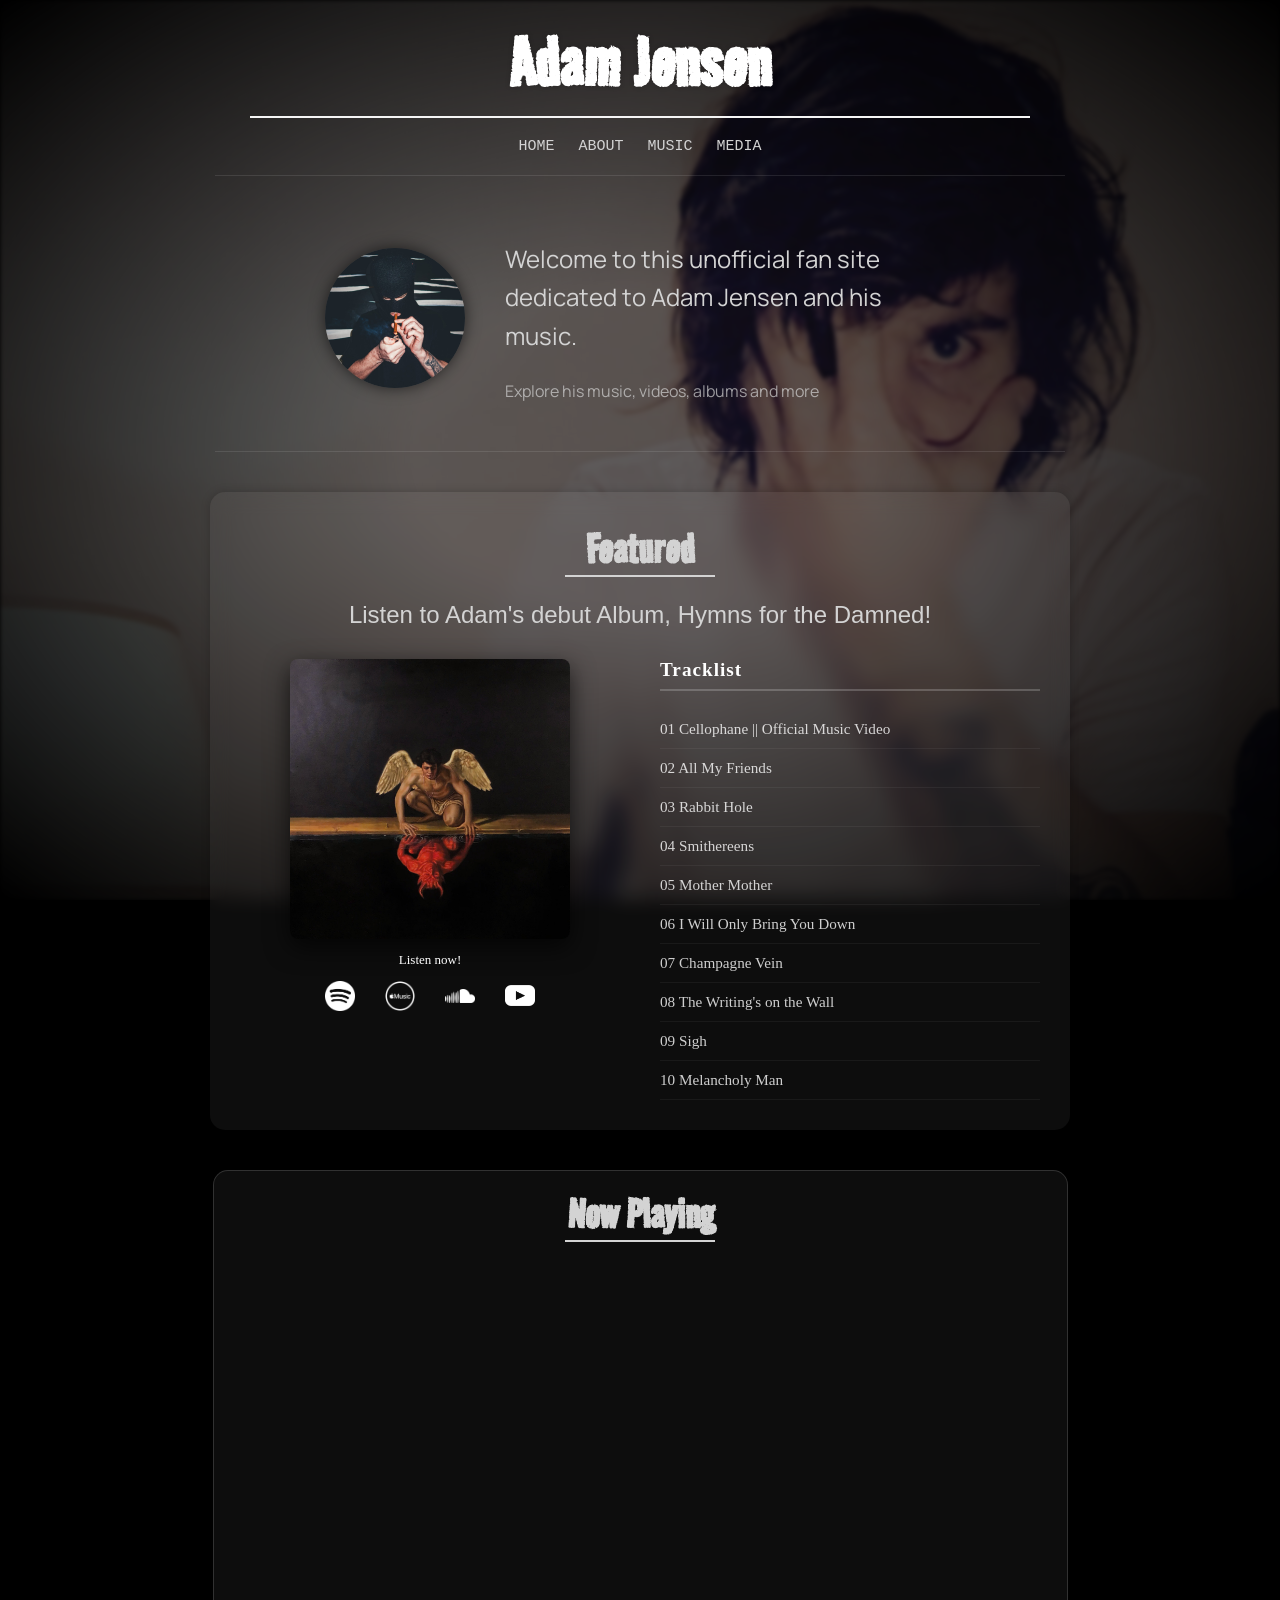
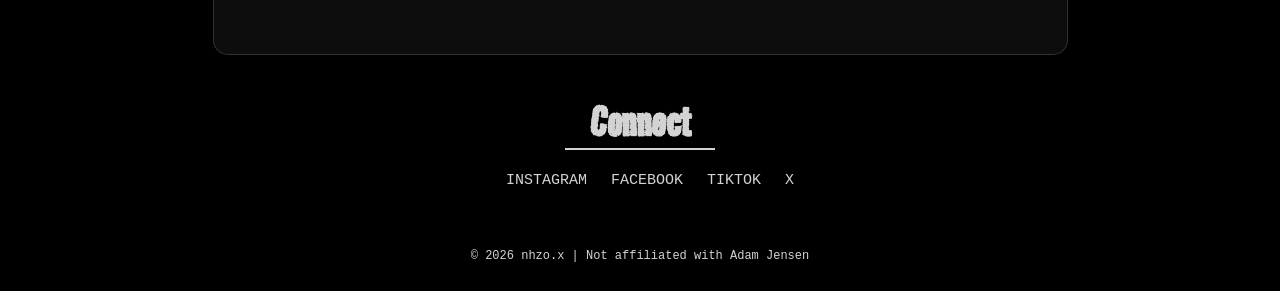
==== index.html @ c6475048 "Added files" ====
<!DOCTYPE html>
<html lang="en">
<head>
    <meta charset="UTF-8">
    <meta name="viewport" content="width=device-width, initial-scale=1.0">
    <link rel="stylesheet" href="style.css">
    <title>Adam Jensen Fan Site</title>
    <link rel="preconnect" href="https://fonts.googleapis.com">
    <link rel="preconnect" href="https://fonts.gstatic.com" crossorigin>
    <link rel="preconnect" href="https://fonts.googleapis.com">
    <link rel="preconnect" href="https://fonts.gstatic.com" crossorigin>
    <link href="https://fonts.googleapis.com/css2?family=Road+Rage&family=Ruslan+Display&display=swap" rel="stylesheet">
    <link rel="preconnect" href="https://fonts.googleapis.com">
<link rel="preconnect" href="https://fonts.gstatic.com" crossorigin>
<link href="https://fonts.googleapis.com/css2?family=Manrope:wght@200..800&display=swap" rel="stylesheet">
    <link href="https://fonts.googleapis.com/css2?family=Ruslan+Display&display=swap" rel="stylesheet">
</head>
<body>
<header>    
    <h1>Adam Jensen</h1>
    <nav class="navbar">
        <a href="index.html">Home</a>
        <a href="about.html">About</a>
        <a href="music.html">Music</a>
        <a href="media.html">Media</a>
    </nav>
</header>
    <main>
    <div class="intro">
        <img class="adam-photo" src="images/adam1.jpg" alt="Adam Jensen photo">
    <div class="intro-text">
        <p>
            Welcome to this unofficial fan site dedicated to Adam Jensen and his music. 
        </p>

        <p class="intro-subtext">
            Explore his music, videos, albums and more
        </p>
    </div>
</div>
<div class="featured-card">
    <h2>Featured</h2>
    <p class="p2">Listen to Adam's debut Album, Hymns for the Damned!</p>

<div class="featured-content">

<div class="album-side">
    <img class="album-art" src="images/hymns.jpg" alt="Hymns for the Damned album cover">
    <p class="listennow">Listen now!</p>
   
    <div class="music-links">
    <a href="https://open.spotify.com/album/3aClULjx6G8hOOFWeFLoTm?si=HV5agtiITLGuj8OYUqo5Ig" target="_blank">
    <img class="music-logo" src="images/spotify2.png" alt ="Spotify Logo">
    </a>

    <a href="https://music.apple.com/us/album/hymns-for-the-damned/6776114050" target="_blank">
    <img class="music-logo" src="images/applemusic.png" alt="Apple Music Logo">
    </a>
    
    <a href="https://soundcloud.com/adamjensenmusic" target="_blank">
    <img class="music-logo" src="images/soundcloud2.png" alt="Soundcloud Logo">
    </a>

    <a href="https://music.youtube.com/playlist?list=OLAK5uy_mUp16WZxnqK_h0hLsiJYPyvpOKUrpU5dE&si=EXoU0KCB60f0h0ut" target="_blank">
    <img class="music-logo" src="images/youtube.png" alt="Youtube Logo">
    </a>

    </div>
</div>
<div class="tracklist-side">
  <h3>Tracklist</h3>
  <ul>
    <li><a href="https://youtu.be/n_QyfhgjbK0?si=3kE_--AIWJT-lOQq" target="_blank"><span>01</span> Cellophane || Official Music Video</li>
    </a>
    <li><a href="https://youtu.be/AW9W5wew8Sk?si=8-zfiwZDpwtzHOYn" target="_blank"><span>02</span> All My Friends</li>
    </a>
    <li><a href="https://youtu.be/8MBj3FTMQGk?si=XBCWL35Zf_4OKF92" target="_blank"><span>03</span> Rabbit Hole</li>
    </a>
    <li><a href="https://youtu.be/mT45KDasaQM?si=A6cXVkbgGp8rYwOl" target="_blank"><span>04</span> Smithereens</li>
    </a>
    <li><a href="https://youtu.be/U_qi3dRKEWI?si=QEtc0p96qcabrq0o" target="_blank"><span>05</span> Mother Mother</li>
    </a>
    <li><a href="https://youtu.be/5sDzp5dxo1A?si=MTmLthfs2V3LyWMG" target="_blank"><span>06</span> I Will Only Bring You Down</li>
    </a>
    <li><a href="https://youtu.be/J5u0_9enmqQ?si=SkBNKDS-Q2_aAAmT" target="_blank"><span>07</span> Champagne Vein</li>
    </a>
    <li><a href="https://youtu.be/c4gdnq_dLOY?si=HgFpd29laGE7JM7B" target="_blank"><span>08</span> The Writing's on the Wall</li>
    </a>
    <li><a href="https://youtu.be/vaTIaafTSdE?si=6TP3U8NJbNMwwZgx" target="_blank"><span>09</span> Sigh</li>
    </a>
    <li><a href="https://youtu.be/r59V5uLX9Zk?si=vp4nY9DW3jEj6Jly" target="_blank"><span>10</span> Melancholy Man</li>
    </a>
  </ul>
</div>

</div>
</div>
</div>

      
<section class="now-playing">
    <h2 class="playing-now">Now Playing</h2>
  

   <iframe class="playing" data-testid="embed-iframe" style="border-radius:12px" src="https://open.spotify.com/embed/track/28rFc4JW2WFunEImMr0ZRo?utm_source=generator&theme=0&si=cfa9dab16a724830" width="100%" height="352" frameBorder="0" allowfullscreen="" allow="autoplay; clipboard-write; encrypted-media; fullscreen; picture-in-picture" loading="lazy"></iframe>

</section>
    <h4>Connect</h4> 
    <div class="contact-links">
    <a href="https://www.instagram.com/adamjensenmusic/" target="_blank">Instagram</a>    
    <a href="https://www.facebook.com/AdamJensenMusic/" target="_blank">Facebook</a>    
    <a href="https://www.tiktok.com/@AdamJensenMusic" target="_blank">TikTok</a>    
    <a href="https://x.com/adamjensenmusic" targt="_blank">X</a>
    </div>
    </main>

<footer>&copy; 2026 nhzo.x | Not affiliated with Adam Jensen</footer>
</body>
</html>
---- style.css ----
/* --- ANIMATION DEFINITION --- */
@keyframes quickFade {
  from {
    opacity: 0;
  }
  to {
    opacity: 1;
  }
}

/* --- MASTER PAGE HEADER --- */

h1 {
  text-align: center;
  font-weight: bold;
  color: white;
  border-bottom: 2px solid whitesmoke;

  width: 780px;
  margin: 0 auto;

  padding-top: 10px;
  padding-bottom: 10px;

  white-space: nowrap;

  text-shadow: 0px 0px 5px rgba(0, 0, 0, 0.2);

  font-family: 'Road Rage', sans-serif;
  font-size: 500%;
}


body {
  background-color: black;
}

body::before {
  content: "";
  position: fixed;
  inset: 0;
  filter: blur(2px);
  background-image: url("images/adamjensen3.jpg");
  background-size: cover;
  background-position: center 50%;
  background-repeat: no-repeat;
  opacity: 0.4;
  -webkit-mask-image: radial-gradient(ellipse at center, black 25%, transparent 100%);
  mask-image: radial-gradient(ellipse at center, black 25%, transparent 100%);
  z-index: -1;
}

/* --- THE MASTER ANIMATION LOOP (FIXED: Added contact links here!) --- */
 .intro, .featured-card, h4, .contact-links, footer {
  opacity: 0;
  animation: quickFade 0.6s ease-in forwards !important;
}

/* Precise Staggered Delays */
.intro { animation-delay: 0.4s; }
.featured-card { animation-delay: 0.6s; }
h4 { animation-delay: 0.8s; }
.contact-links { animation-delay: 1.0s; }
footer{
    animation-delay: 1.2s;
}

/* --- MASTER NAVIGATION --- */

.navbar {
  text-align: center;

  padding-top: 10px;
  padding-bottom: 10px;

  max-width: 850px;

  margin: 0 auto 20px auto;

  border-bottom: 1px solid rgba(255, 255, 255, 0.1);
}


.navbar a {
  font-size: 15px;

  margin: 10px;

  color: lightgray;

  text-transform: uppercase;
  text-decoration: none;

  font-family: 'Courier New', Courier, monospace;

  font-weight: lighter;

  display: inline-block;

  transition:
    color 0.2s ease,
    transform 0.2s ease;
}


.navbar a:hover {
  color: blue;

  transform: scale(1.1);
}

.featured-card {
  background-color: rgba(255, 255, 255, 0.05);
  backdrop-filter: blur(10px);
  -webkit-backdrop-filter: blur(10px);
  padding: 30px;
  max-width: 800px;
  margin: auto;
  border-radius: 15px;
  box-shadow: 0px 0px 10px rgba(0, 0, 0, 0.2);
}

.featured-content {
  display: grid;
  grid-template-columns: 1fr 1fr;
  gap: 40px;
  margin-top: 30px;
  align-items: start;
}

.album-side {
  display: flex;
  flex-direction: column;
  align-items: center;
}

.album-art {
  width: 100%;
  max-width: 280px;
  border-radius: 8px;
  box-shadow: 0px 8px 24px rgba(0, 0, 0, 0.7);
  transition: transform 0.3s ease;
}

/* --- SECTOR GRAPHICS --- */
.music-links {
  display: flex;
  gap: 30px;
  align-items: center;
  justify-content: center;
}

.music-logo {
  width: 30px;
  height: auto;
  transition: transform 0.3s ease;
}

.music-logo:hover {
  transform: scale(1.2);
}

/* --- TRACKLIST SYSTEM --- */
.tracklist-side {
  text-align: left;
}

.tracklist-side h3 {
  margin-top: 0;
  border-bottom: 2px solid rgba(255, 255, 255, 0.2);
  padding-bottom: 8px;
  font-size: 1.2rem;
  letter-spacing: 1px;
  color: white;
}

.tracklist-side ul {
  list-style: none;
  padding: 0;
  margin: 0;
}

.tracklist-side li {
  font-size: 0.95rem;
  color: rgba(255, 255, 255, 0.8);
  border-bottom: 1px solid rgba(255, 255, 255, 0.05);
  transition: color 0.2s ease, padding-left 0.2s ease;
}

.tracklist-side li a {
  text-decoration: none;
  color: inherit;
  display: block;
  padding: 10px 0;
}

.tracklist-side li:hover {
  color: darkblue;
  padding-left: 5px;
  background: rgba(255, 255, 255, 0.02);
}

.tracklist-side li:last-child {
  border-bottom: none;
}

/* --- COMPONENT HEADERS --- */
h2 {
  color: lightgrey;
  text-align: center;
  font-size: 300%;
  font-family: 'Road Rage', sans-serif;
  font-weight: bolder;
  border-bottom: 2px solid lightgray;
  width: 150px;
  margin: 0 auto;
}

h4 {
  color: lightgrey;
  text-align: center;
  font-size: 300%;
  font-family: 'Road Rage', sans-serif;
  font-weight: bolder;
  border-bottom: 2px solid lightgray;
  width: 150px;
  margin: 40px auto 0 auto; /* Keeps layout spacing uniform */
}

.p2 {
  text-align: center;
  font-family: 'Trebuchet MS', Arial, sans-serif;
  color: lightgray;
  font-size: 150%;
}

.listennow {
  text-align: center;
  color: white;
  font-size: small;
}

/* --- INTRO REGION --- */
.intro {
  display: flex;
  align-items: center;
  justify-content: center;
  gap: 40px;
  margin: 40px auto;
  max-width: 850px;
  border-bottom: 1px solid rgba(255,255,255,0.1);
  padding-bottom: 30px;
}

.adam-photo {
  width: 140px;
  height: 140px;
  border-radius: 50%;
  object-fit: cover;
  flex-shrink: 0;
  box-shadow: 0px 0px 15px rgba(0,0,0,0.6);
}

.intro-text {
  color: lightgrey;
  text-align: left;
  font-size: 1.5rem;
  line-height: 1.6;
  font-family: manrope;
  max-width: 450px;
}

.intro-text h3{
  color: white;
  font-family: manrope;
  font-size: 250%;
  margin: 0 0 10px 0;
}

.intro-subtext{
  font-size: 1rem;
  opacity: 0.7;
}

.now-playing{
  max-width: 855px;
  
  margin: 40px auto;

  box-sizing: border-box;

  background-color: rgba(255, 255, 255, 0.05);

  backdrop-filter: blur(10px);

  -webkit-backdrop-filter: blur(10px);

  padding: 16px 20px;

  border: 1px solid rgba(255, 255, 255, 0.15);

  border-radius: 15px;

  box-shadow: 0px 0px 10px rgba(0, 0, 0, 0.2);

}

.now-playing iframe{
  margin: 20px auto;
  max-width: 800px;
}

/* --- FOOTER OVERLAY INTERACTIVE CONNECT REGION --- */
/* 1. MASTER ANIMATION GROUP: Keep the CONTAINER box in the fade loop */
.intro, .featured-card, h4, .now-playing, .contact-links {
  opacity: 0;
  animation: quickFade 0.6s ease-in forwards; /* REMOVED !important from here */
}

/* 2. THE CONTAINER BOX STYLING */
.contact-links { 
  text-align: center; 
  margin-top: 20px; 
  margin-bottom: 30px;
  color: lightgrey; 
}

/* 3. THE LINKS INSIDE THE BOX */
.contact-links a { 
  font-family: 'Courier New', Courier, monospace; 
  font-size: 15px; 
  color: lightgray; 
  text-decoration: none; 
  text-transform: uppercase; 
  display: inline-block; 
  margin-left: 20px;
  
  /* Clear time units are set here without animation conflicts */
  transition: color 0.2s ease, transform 0.2s ease; 
}

/* 4. THE HOVER EVENT */
.contact-links a:hover { 
  color: blue; 
  transform: scale(1.1); /* NO !important needed anymore */
}

footer{
    text-align: center;
    font-family: 'Courier New', Courier, monospace;
    font-size: 12px;
    color: lightgrey;
    margin-top: 60px;
    padding-bottom: 20px;
}

/* --- MOBILE BREAKPOINTS --- */
@media (max-width: 768px) {

  h1 {
    width: 90%;
    font-size: 400%;
    white-space: normal;
  }

  .navbar {
    display: flex;
    justify-content: center;
    flex-wrap: wrap;
    gap: 5px;
  }

  
  .intro { 
    flex-direction: column; 
    text-align: center; 
  } 
  
  .featured-content { 
    grid-template-columns: 1fr; 
    gap: 30px; 
  }
  
  .now-playing{
    margin-bottom: -10px;
  }

.now-playing iframe {
    height: 410px;
}

  .intro-text{
  text-align: center;
  }

  /* FIXED: Added transform to unlock hardware movement on mobile devices */
  body::before { 
    background-position: 58% 50% !important; 
    background-size: cover !important; 
    filter: blur(2px) !important; 
    
    /* ADD THIS LINE to force mobile browsers to execute the 58% shift */
    transform: translate3d(0, 0, 0) !important;
  } 
}
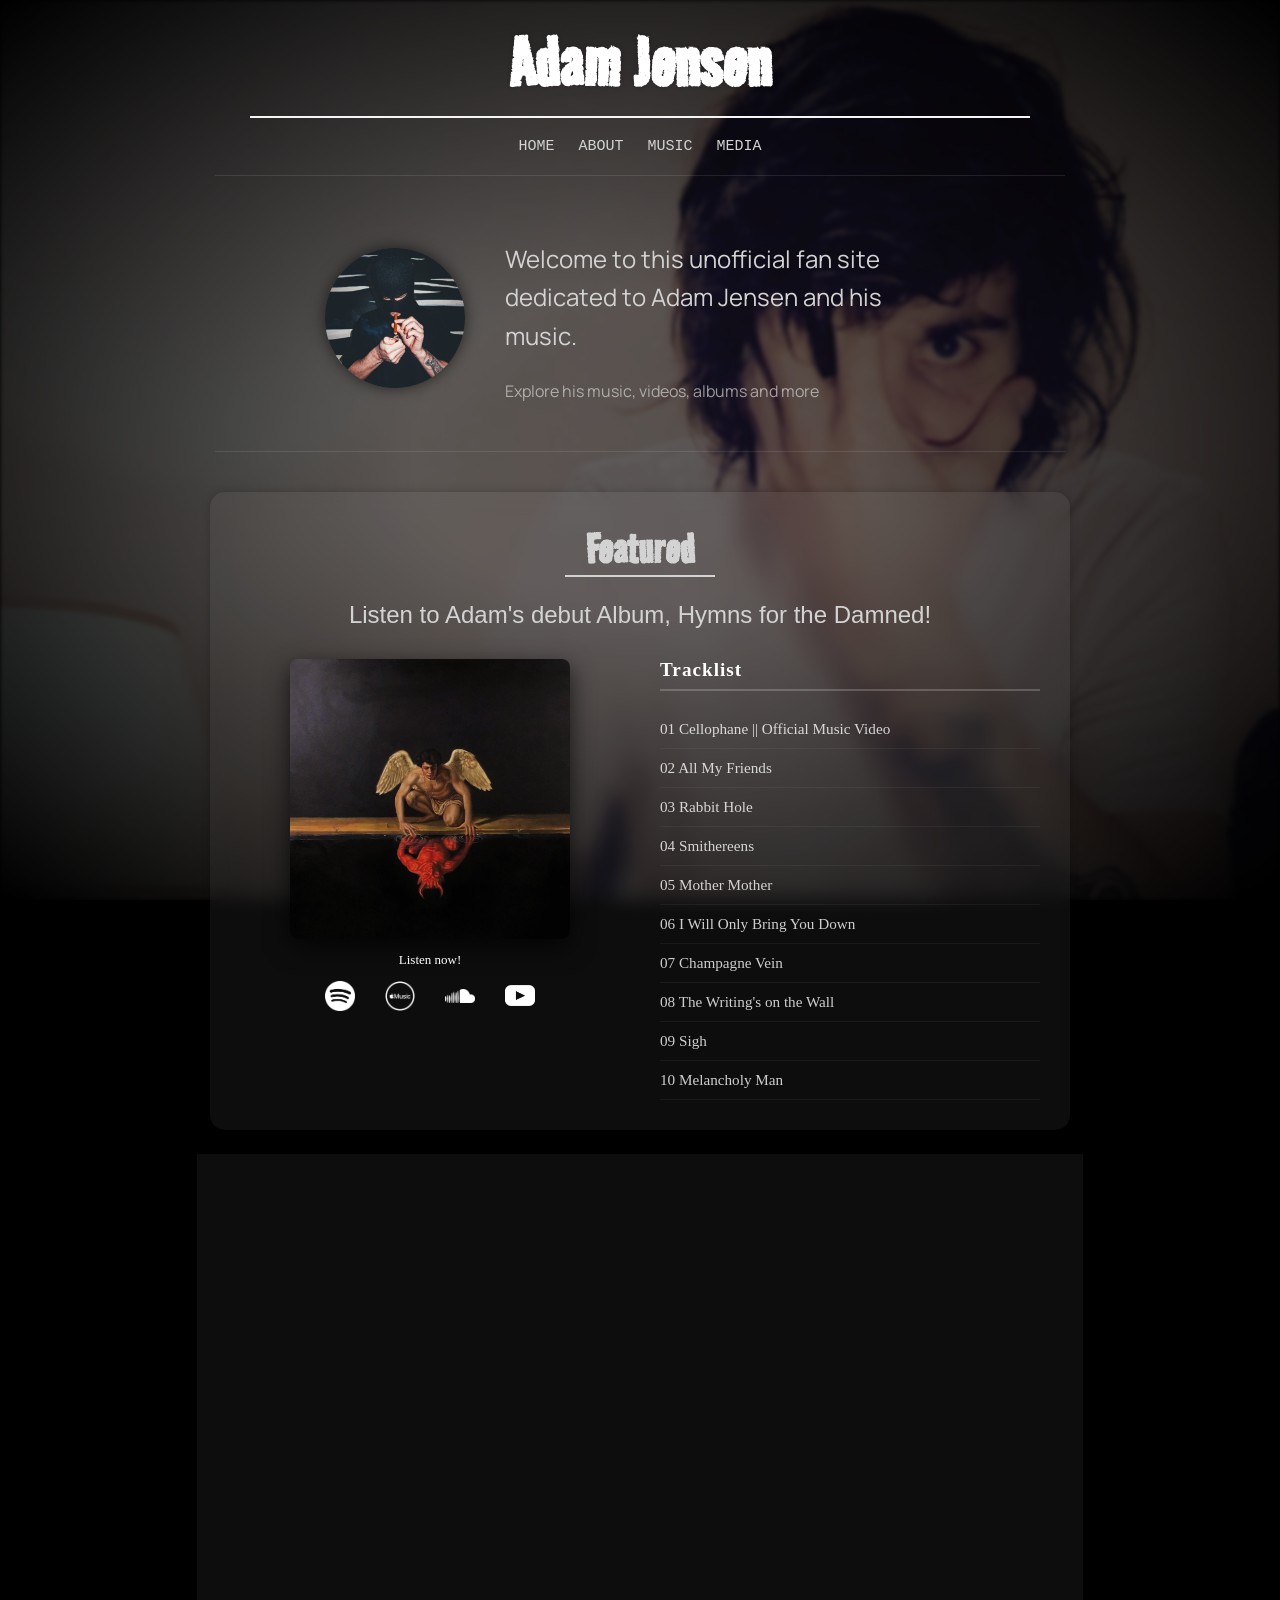
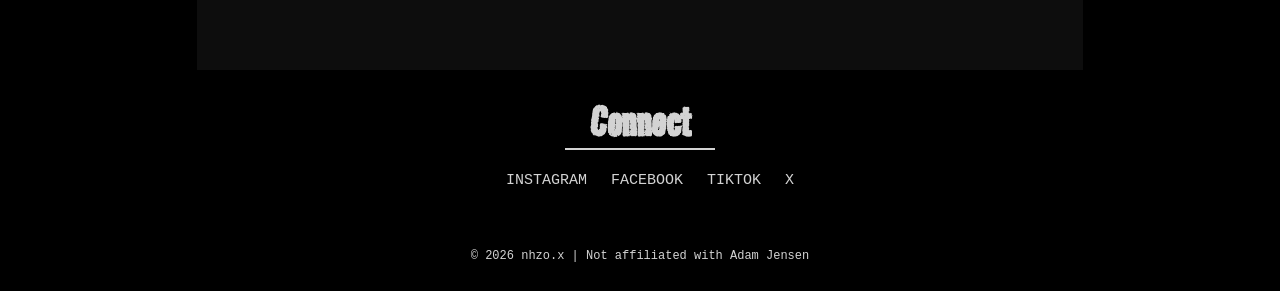
==== commit 97435f3e: "Add favicon link to index.html" ====
--- a/index.html
+++ b/index.html
@@ -5,6 +5,7 @@
     <meta name="viewport" content="width=device-width, initial-scale=1.0">
     <link rel="stylesheet" href="style.css">
     <title>Adam Jensen Fan Site</title>
+    <link rel="icon" type="image/png" href="images/aletter.png">
     <link rel="preconnect" href="https://fonts.googleapis.com">
     <link rel="preconnect" href="https://fonts.gstatic.com" crossorigin>
     <link rel="preconnect" href="https://fonts.googleapis.com">
@@ -116,4 +117,4 @@
 
 <footer>&copy; 2026 nhzo.x | Not affiliated with Adam Jensen</footer>
 </body>
-</html>+</html>
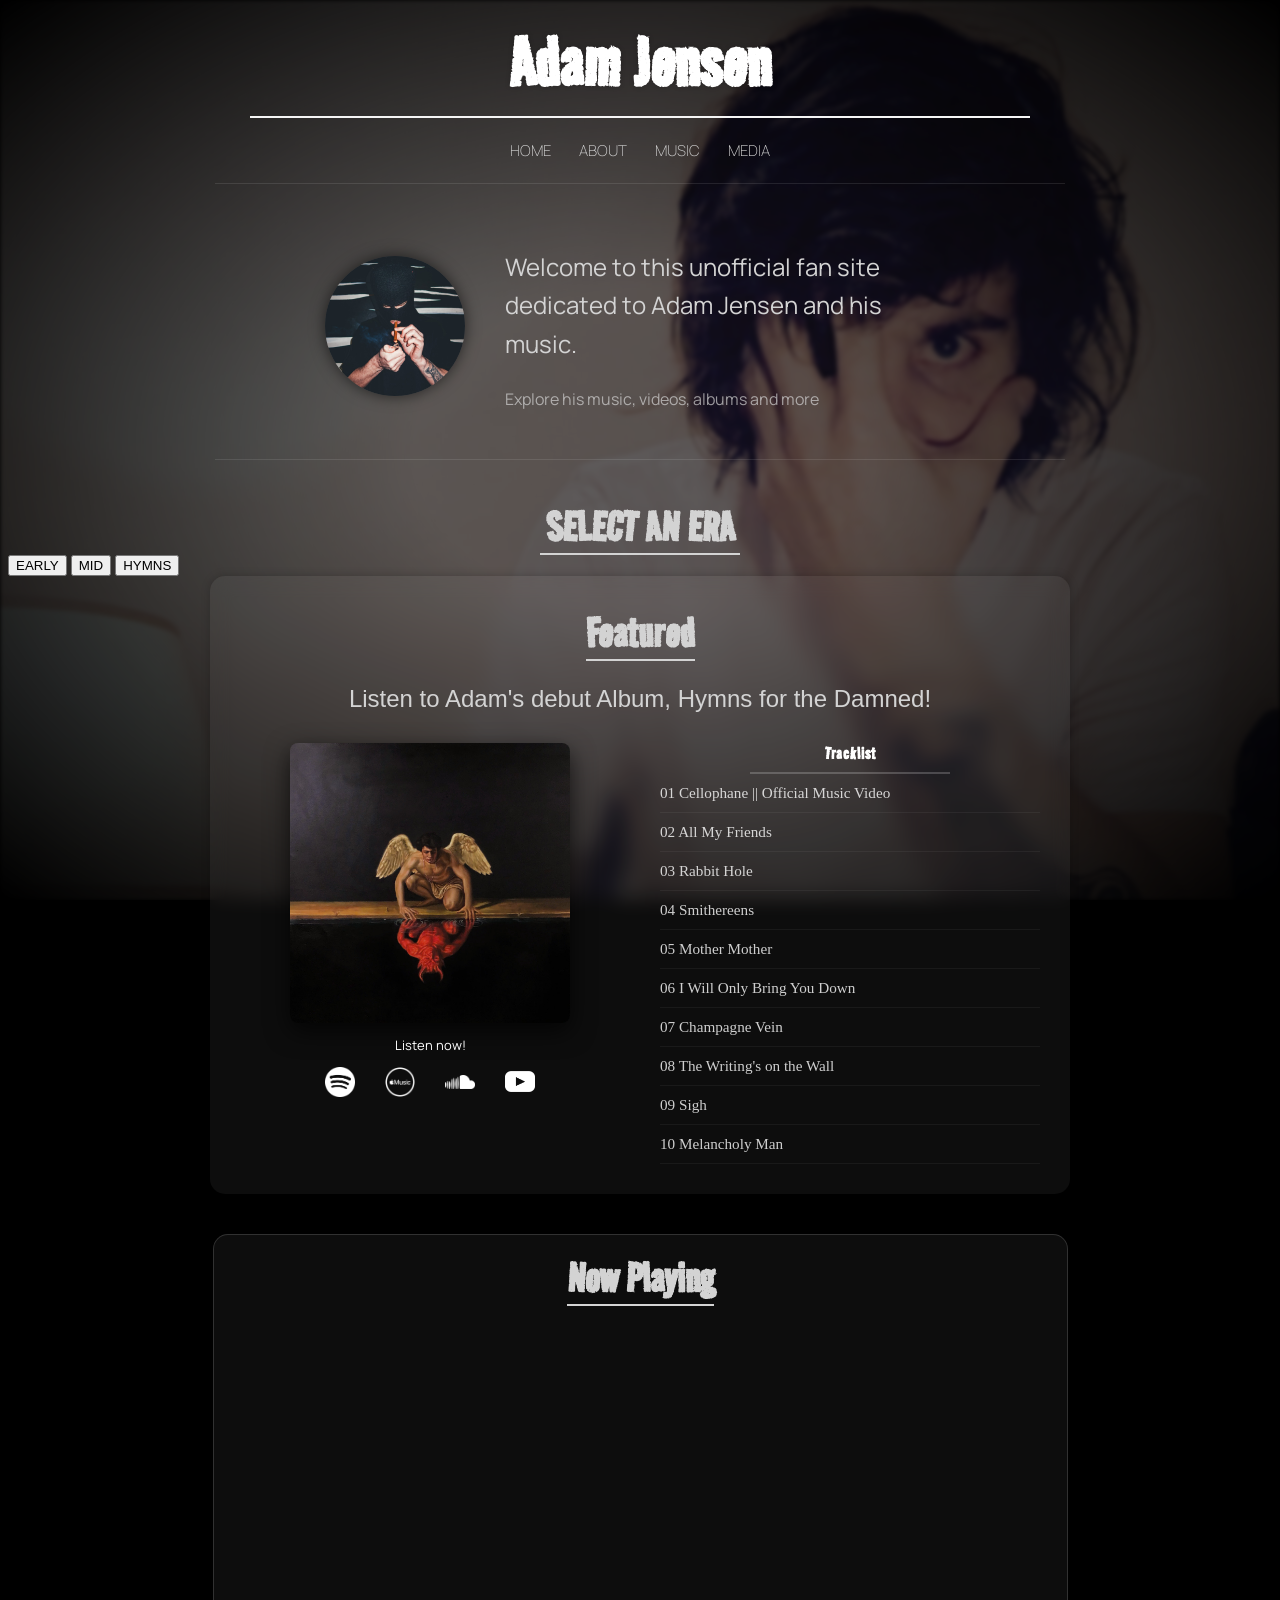
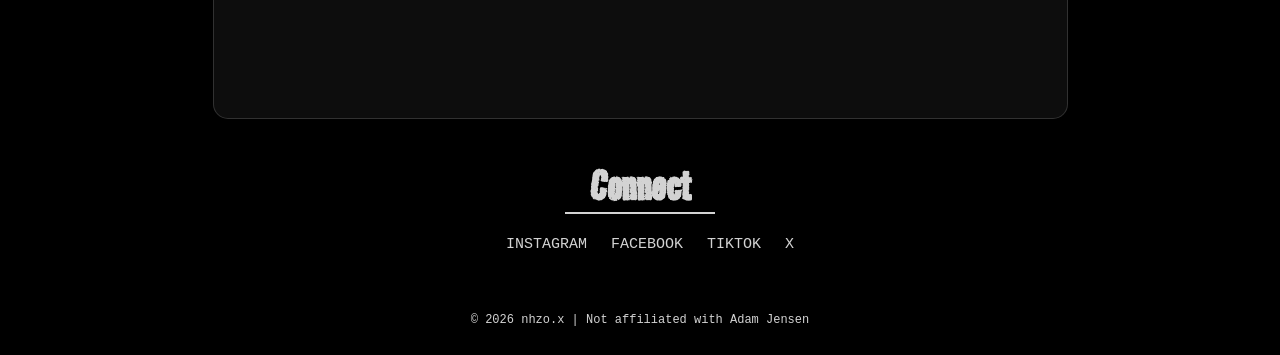
==== commit 97fa11f5: "Implement era selection and localStorage handling Added era selection buttons and script for era man" ====
--- a/index.html
+++ b/index.html
@@ -4,6 +4,20 @@
     <meta charset="UTF-8">
     <meta name="viewport" content="width=device-width, initial-scale=1.0">
     <link rel="stylesheet" href="style.css">
+    <link rel="stylesheet" href="about.css">
+
+<script>
+    let savedPageEra = localStorage.getItem("era");
+
+    if (savedPageEra === "mid") {
+        document.documentElement.classList.add("mid-era");
+    }
+
+    if (savedPageEra === "hymns") {
+        document.documentElement.classList.add("hymns-era");
+    }
+</script>
+
     <title>Adam Jensen Fan Site</title>
     <link rel="icon" type="image/png" href="images/aletter.png">
     <link rel="preconnect" href="https://fonts.googleapis.com">
@@ -39,6 +53,19 @@
         </p>
     </div>
 </div>
+
+<section class="era-selector">
+
+    <h3>SELECT AN ERA</h3>
+
+    <div class="era-buttons">
+        <button id="early-era">EARLY</button>
+        <button id="mid-era">MID</button>
+        <button id="hymns-era">HYMNS</button>
+    </div>
+
+</section>
+
 <div class="featured-card">
     <h2>Featured</h2>
     <p class="p2">Listen to Adam's debut Album, Hymns for the Damned!</p>
@@ -117,4 +144,5 @@
 
 <footer>&copy; 2026 nhzo.x | Not affiliated with Adam Jensen</footer>
 </body>
+<script src="era.js"></script>
 </html>
--- a/style.css
+++ b/style.css
@@ -84,14 +84,14 @@
 .navbar a {
   font-size: 15px;
 
-  margin: 10px;
+  margin: 12px;
 
   color: lightgray;
 
   text-transform: uppercase;
   text-decoration: none;
 
-  font-family: 'Courier New', Courier, monospace;
+  font-family: manrope;
 
   font-weight: lighter;
 
--- a/about.css
+++ b/about.css
@@ -0,0 +1,448 @@
+/* --- ANIMATION DEFINITION --- */
+@keyframes quickFade {
+  from {
+    opacity: 0;
+  }
+  to {
+    opacity: 1;
+  }
+}
+
+/* --- MASTER PAGE HEADER --- */
+
+h1 {
+  text-align: center;
+  font-weight: bold;
+  color: white;
+  border-bottom: 2px solid whitesmoke;
+
+  width: 780px;
+  margin: 0 auto;
+
+  padding-top: 10px;
+  padding-bottom: 10px;
+
+  white-space: nowrap;
+
+  text-shadow: 0px 0px 5px rgba(0, 0, 0, 0.2);
+
+  font-family: 'Road Rage', sans-serif;
+  font-size: 500%;
+}
+
+body {
+  background-color: black;
+}
+
+body::before {
+  content: "";
+  position: fixed;
+  inset: 0;
+  filter: blur(2px);
+  background-image: url("images/adamjensen3.jpg");
+  background-size: cover;
+  background-position: center 50%;
+  background-repeat: no-repeat;
+  opacity: 0.4;
+  -webkit-mask-image: radial-gradient(ellipse at center, black 25%, transparent 100%);
+  mask-image: radial-gradient(ellipse at center, black 25%, transparent 100%);
+  z-index: -1;
+}
+
+
+body.fade-background::before {
+    opacity: 0;
+}
+
+body.hymns-era::before,
+html.hymns-era body::before {
+    background-image: url("images/hymns3.jpeg");
+    background-size: 100%;
+    filter: blur(1px);
+    -webkit-mask-image: radial-gradient(ellipse at center, black 50%, transparent 100%);
+    mask-image: radial-gradient(ellipse at center, black 80%, transparent 100%);
+}
+
+body.mid-era::before,
+html.mid-era body::before {
+    filter: blur(1px);
+    background-image: url("images/adamjensen6.jpg");
+}
+
+/* --- THE MASTER ANIMATION LOOP (FIXED: Added contact links here!) --- */
+.about-content, h4, .contact-links, footer {
+  opacity: 0;
+  animation: quickFade 0.6s ease-in forwards !important;
+}
+
+/* Precise Staggered Delays */
+.intro { animation-delay: 0.4s; }
+.featured-card { animation-delay: 0.6s; }
+h4 { animation-delay: 0.8s; }
+.contact-links { animation-delay: 1.0s; }
+footer{
+    animation-delay: 1.2s;
+}
+
+/* --- MASTER NAVIGATION --- */
+
+.navbar {
+  text-align: center;
+
+  padding-top: 10px;
+  padding-bottom: 10px;
+
+  max-width: 850px;
+
+  margin: 0 auto 20px auto;
+
+  border-bottom: 1px solid rgba(255, 255, 255, 0.1);
+}
+
+.navbar a {
+  font-size: 15px;
+
+  margin: 12px;
+
+  color: lightgray;
+
+  text-transform: uppercase;
+  text-decoration: none;
+
+  font-family: manrope;
+
+  font-weight: lighter;
+
+  display: inline-block;
+
+  transition:
+    color 0.2s ease,
+    transform 0.2s ease;
+}
+
+
+.navbar a:hover {
+  color: blue;
+
+  transform: scale(1.1);
+}
+
+html {
+  scroll-behavior: smooth;
+  overflow-y: scroll;
+}
+
+.back-to-top {
+  position: fixed;
+  bottom: 25px;
+  right: 25px;
+
+  color: lightgray;
+  background-color: rgba(40, 40, 40, 0.65);
+  border: 1px solid rgba(211, 211, 211, 0.4);
+  border-radius: 30px;
+
+  padding: 10px 18px;
+
+  font-family: 'Courier New', Courier, monospace;
+  font-size: 14px;
+  text-decoration: none;
+
+  backdrop-filter: blur(5px);
+
+  z-index: 1000;
+
+  transition: 0.2s ease;
+}
+
+.back-to-top:hover {
+  background-color: rgba(70, 70, 70, 0.75);
+  color: white;
+  transform: translateY(-3px);
+}
+
+.about-photo-wrapper {
+  display: flex;
+  flex-direction: column;
+  gap: 25px; 
+  align-items: center; 
+  justify-content: flex-start;
+      grid-column: 2;
+    grid-row: 1 / span 3;
+  
+}
+
+.about-container{
+    display: grid;
+    grid-column: 1;
+    gap: 20px;
+    max-width: 1000px;
+    margin: 40px auto;
+    align-items: center;
+    box-sizing: border-box;
+    align-items: stretch;
+}
+
+.about-photo{
+    margin-top: 0;
+    width: 100%;
+    height: auto;
+    max-width: 350px;
+    border-radius: 12px;
+    box-shadow: 0px 8px 24px rgba(0,0,0,0.7);
+}
+
+.about-content-card{
+  background-color: rgba(255, 255, 255, 0.05);
+  backdrop-filter: blur(10px);
+  -webkit-backdrop-filter: blur(10px);
+  padding: 30px;
+  max-width: 800px;
+  border-radius: 15px;
+  box-shadow: 0px 0px 10px rgba(0, 0, 0, 0.2);
+  box-sizing: border-box;
+  display: flex;
+  flex-direction: column;
+  justify-content: center;
+}
+
+.about-content-card a{
+  text-decoration: none;
+  color: white;
+    transition:
+    color 0.2s ease,
+    transform 0.2s ease;
+}
+
+.about-content-card a:hover{
+  color: blue;
+
+  transform: scale(1.1);
+}
+
+h2{
+  color: lightgrey;
+  text-align: center;
+  font-size: 300%;
+  white-space: nowrap;
+  font-family: 'Road Rage', sans-serif;
+  font-weight: bolder;
+  border-bottom: 2px solid lightgray;
+  width: fit-content;
+  margin: 0 auto;
+}
+
+p{
+  font-family: manrope;
+  color: lightgray;
+  font-size: 100%;
+}
+
+h3{
+  color: lightgrey;
+  text-align: center;
+  font-size: 300%;
+  font-family: 'Road Rage', sans-serif;
+  font-weight: bolder;
+  border-bottom: 2px solid lightgray;
+  width: 200px;
+  margin: 0 auto;
+}
+
+.fun-fact-card{
+  background-color: rgba(255, 255, 255, 0.05);
+  backdrop-filter: blur(10px);
+  -webkit-backdrop-filter: blur(10px);
+  padding: 30px;
+  width: 100%;
+  max-width: 350px;
+  border-radius: 15px;
+  box-shadow: 0px 0px 10px rgba(0, 0, 0, 0.2);
+  box-sizing: border-box;
+  display: flex;
+  flex-direction: column;
+}
+
+.fun-fact-card p{
+    margin-top: 20px;
+    text-align: center;
+    color: lightgray;
+    line-height: 1.5;
+}
+
+.fun-fact-card h3 {
+  width: max-content !important; /* Forces the header box to expand to match the text width */
+  white-space: nowrap !important; /* Strictly prevents the text from wrapping onto a second line */
+}
+
+.pill-art {
+
+  margin-top: 10px;
+
+  width: 90px;
+
+  height: 90px;
+
+  border-radius: 6px;
+
+  object-fit: cover;
+
+  flex-shrink: 0;
+
+  box-shadow: 0px 4px 12px rgba(0, 0, 0, 0.5);
+}
+
+.pill-info {
+  display: flex;
+
+  flex-direction: column;
+
+  text-align: left;
+
+  gap: 6px;
+}
+
+
+
+
+footer {
+    text-align: center;
+    font-family: 'Courier New', Courier, monospace;
+    font-size: 12px;
+    color: lightgrey;
+    margin-top: 60px;
+    padding-bottom: 20px;
+}
+
+.creator-note {
+    font-family: 'Manrope', sans-serif;
+    font-size: 10px;
+    opacity: 0.7;
+    font-weight: lighter;
+}
+/* --- ANIMATION SEQUENCE TRIGGER --- */
+/* Groups your page elements together to execute the quick fade timeline */
+ .about-content-card, .about-photo, .about-photo-wrapper, footer {
+  opacity: 0;
+  animation: quickFade 0.6s ease-in forwards;
+}
+
+/* Staggers the arrival timestamps so the layout builds onto the screen dynamically */
+
+.about-content-card { 
+  animation-delay: 0.5s; /* The text card fades in first */
+}
+
+.about-photo { 
+  animation-delay: 0.8s; /* The photo snaps onto the screen right after */
+}
+
+.about-photo-wrapper { 
+  animation-delay: 0.8s; /* The entire right column (photo + fun fact) fades in next */
+}
+
+footer { 
+  animation-delay: 1.1s; /* The footer lands last at the very bottom */
+}
+
+/* --- MOBILE HEADER --- */
+
+@media (max-width: 768px) {
+
+  h1 {
+    width: 90%;
+    font-size: 400%;
+    white-space: normal;
+  }
+
+  h2 {
+  width: auto;
+  max-width: 100%;
+  font-size: 250%;
+  text-align: center;
+  margin: 0 auto;
+  }
+  
+  .navbar {
+    display: flex;
+    justify-content: center;
+    flex-wrap: wrap;
+    gap: 5px;
+  }
+
+  .about-container {
+    display: flex;
+    flex-direction: column;
+    gap: 30px;
+    width: 90%;
+    margin: 40px auto;
+  }
+
+  .about-content-card {
+    width: 100%;
+    text-align: center;
+  }
+
+  .about-photo-wrapper {
+    width: 100%;
+    align-items: center;
+  }
+
+  .about-photo {
+    max-width: 100%;
+  }
+
+  .fun-fact-card {
+    width: 100%;
+    box-sizing: border-box;
+  }
+
+  /* COVER ART */
+  .song-pill {
+    display: flex;
+    justify-content: center;
+    align-items: center;
+    gap: 12px;
+    flex-wrap: wrap;
+    width: 100%;
+  }
+
+  .pill-art {
+    width: 28%;
+    max-width: 100px;
+    height: auto;
+    object-fit: cover;
+  }
+
+body::before {
+  background-position: 58% 50% !important;
+  background-size: cover !important;
+  filter: blur(2px) !important;
+  transform: none !important;
+
+  position: fixed !important;
+  inset: 0 !important;
+  width: 100% !important;
+  height: 100% !important;
+}
+
+  body.hymns-era::before{
+    background-position: 50% !important; 
+    background-size: cover !important; 
+    filter: blur(1px) !important; 
+    
+    /* ADD THIS LINE to force mobile browsers to execute the 58% shift */
+    transform: translate3d(0, 0, 0) !important;
+  }
+
+
+  html.mid-era body::before{
+    background-position: 50% !important; 
+    background-size: cover !important; 
+    filter: blur(1px) !important; 
+    
+    /* ADD THIS LINE to force mobile browsers to execute the 58% shift */
+    transform: translate3d(0, 0, 0) !important;
+  }
+
+}
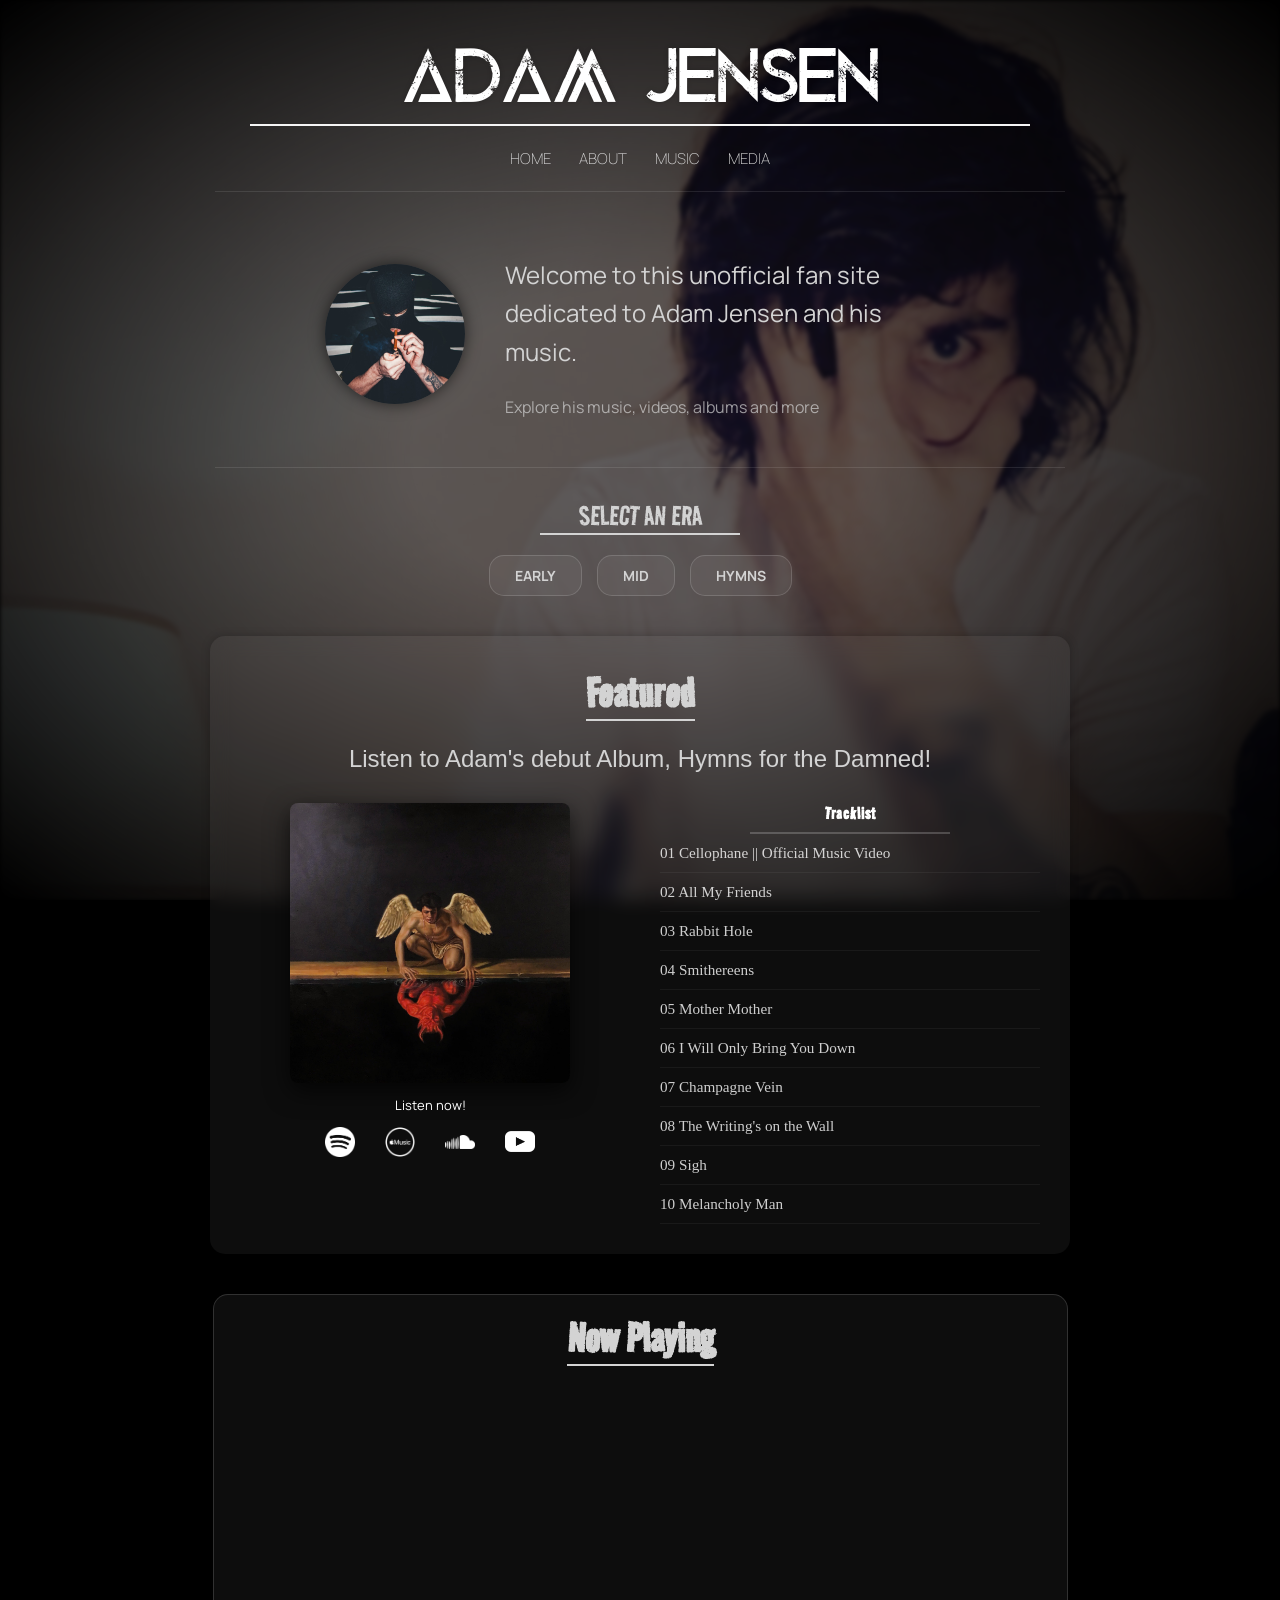
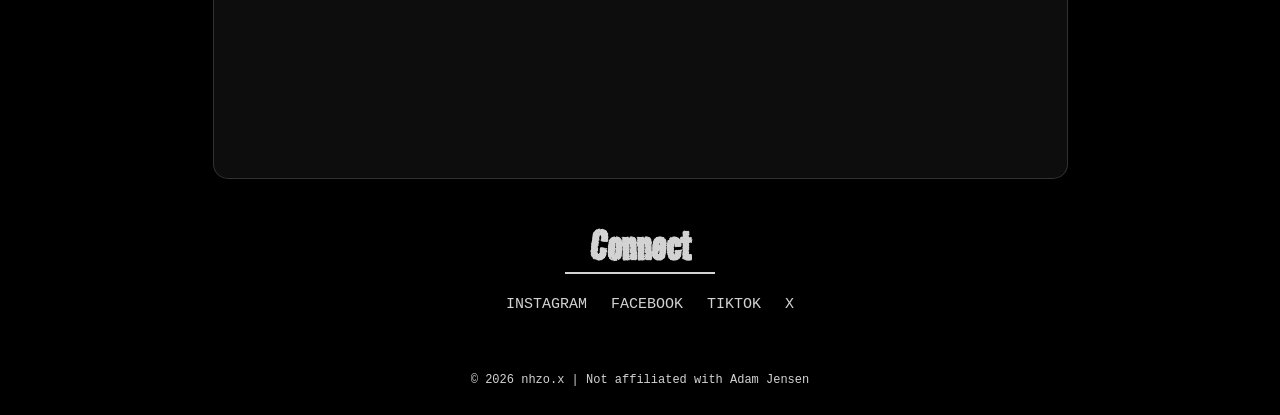
==== commit 81387626: "Change localStorage to sessionStorage for era" ====
--- a/index.html
+++ b/index.html
@@ -7,7 +7,7 @@
     <link rel="stylesheet" href="about.css">
 
 <script>
-    let savedPageEra = localStorage.getItem("era");
+    let savedPageEra = sessionStorage.getItem("era");
 
     if (savedPageEra === "mid") {
         document.documentElement.classList.add("mid-era");
--- a/style.css
+++ b/style.css
@@ -45,13 +45,33 @@
   background-position: center 50%;
   background-repeat: no-repeat;
   opacity: 0.4;
+  transition: opacity 0.3s ease;
   -webkit-mask-image: radial-gradient(ellipse at center, black 25%, transparent 100%);
   mask-image: radial-gradient(ellipse at center, black 25%, transparent 100%);
   z-index: -1;
 }
 
+body.fade-background::before {
+    opacity: 0;
+}
+
+body.hymns-era::before,
+html.hymns-era body::before {
+    background-image: url("images/hymns3.jpeg");
+    background-size: 100%;
+    filter: blur(1px);
+    -webkit-mask-image: radial-gradient(ellipse at center, black 50%, transparent 100%);
+    mask-image: radial-gradient(ellipse at center, black 80%, transparent 100%);
+}
+
+body.mid-era::before,
+html.mid-era body::before {
+    filter: blur(1px);
+    background-image: url("images/adamjensen6.jpg");
+}
+
 /* --- THE MASTER ANIMATION LOOP (FIXED: Added contact links here!) --- */
- .intro, .featured-card, h4, .contact-links, footer {
+ .intro, .featured-card, h4, .contact-links, .era-selector, footer {
   opacity: 0;
   animation: quickFade 0.6s ease-in forwards !important;
 }
@@ -108,6 +128,51 @@
 
   transform: scale(1.1);
 }
+
+.era-selector{
+  text-align: center;
+  margin: 30px auto 40px auto;
+}
+
+.era-selector h3{
+  color: lightgray;
+  font-family: Road Rage;
+  font-size: 200%;
+  font-weight: lighter;
+  margin: -10px auto 20px auto;
+}
+
+.era-buttons{
+  display: flex;
+  justify-content: center;
+  align-items: center;
+  gap: 15px;
+}
+
+.era-buttons button {
+    background-color: rgba(255, 255, 255, 0.05);
+    backdrop-filter: blur(100px);
+    -webkit-backdrop-filter: blur(10px);
+    border: 1px solid rgba(255, 255, 255, 0.15);
+    border-radius: 15px;
+    padding: 10px 25px;
+    color: lightgray;
+    font-family: 'Manrope', sans-serif;
+    font-weight: bold;
+    font-size: 14px;
+    cursor: pointer;
+    transition:
+        background-color 0.2s ease,
+        transform 0.2s ease,
+        color 0.2s ease;
+}
+
+.era-buttons button:hover {
+    background-color: rgba(255, 255, 255, 0.10);
+    color: white;
+    transform: scale(1.05);
+}
+
 
 .featured-card {
   background-color: rgba(255, 255, 255, 0.05);
@@ -402,6 +467,23 @@
     /* ADD THIS LINE to force mobile browsers to execute the 58% shift */
     transform: translate3d(0, 0, 0) !important;
   } 
-}
-
-
+  body.hymns-era::before{
+    background-position: 50% !important; 
+    background-size: cover !important; 
+    filter: blur(1px) !important; 
+    
+    /* ADD THIS LINE to force mobile browsers to execute the 58% shift */
+    transform: translate3d(0, 0, 0) !important;
+  }
+
+html.mid-era body::before{
+    background-position: 50% !important; 
+    background-size: cover !important; 
+    filter: blur(1px) !important; 
+    
+    /* ADD THIS LINE to force mobile browsers to execute the 58% shift */
+    transform: translate3d(0, 0, 0) !important;
+  }
+}
+
+
--- a/about.css
+++ b/about.css
@@ -1,3 +1,8 @@
+@font-face {
+    font-family: 'Blacked Out';
+    src: url('fonts/BlackedOut-Regular.ttf');
+}
+
 /* --- ANIMATION DEFINITION --- */
 @keyframes quickFade {
   from {
@@ -12,7 +17,7 @@
 
 h1 {
   text-align: center;
-  font-weight: bold;
+  font-weight: lighter !important;
   color: white;
   border-bottom: 2px solid whitesmoke;
 
@@ -26,8 +31,38 @@
 
   text-shadow: 0px 0px 5px rgba(0, 0, 0, 0.2);
 
-  font-family: 'Road Rage', sans-serif;
+  font-family: 'Blacked Out' !important;
   font-size: 500%;
+}
+
+html.mid-era h1 {
+    color: lightblue;
+    border-bottom: 2px solid lightblue;
+}
+
+html.hymns-era h1 {
+    color: lightsalmon;
+    border-bottom: 2px solid lightsalmon;
+}
+
+body.mid-era h2 {
+    color: lightblue;
+    border-bottom: 2px solid lightblue;
+}
+
+body.hymns-era h2 {
+    color: lightsalmon;
+    border-bottom: 2px solid lightsalmon;
+}
+
+body.mid-era h3 {
+    color: lightblue;
+    border-bottom: 2px solid lightblue
+}
+
+body.hymns-era h3 {
+    color: lightsalmon;
+    border-bottom: 2px solid lightsalmon;
 }
 
 body {
